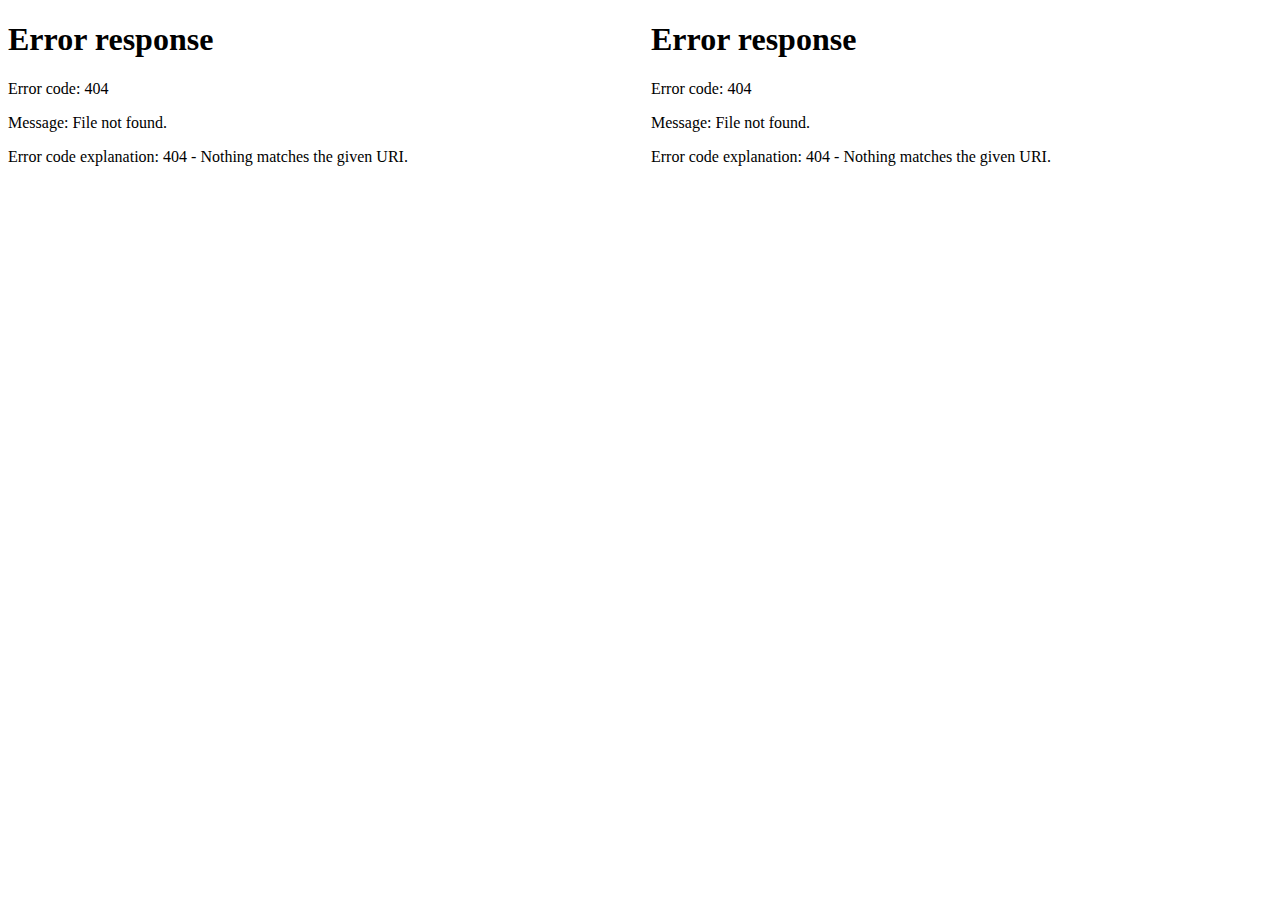
==== index.html @ 5b5a3e12 "Add files via upload" ====
<!DOCTYPE html>
<html>
<head>
    <meta charset="UTF-8">
    <link rel="icon" href="jinseqiongdin/LOGO.png" type="image/x-icon"/>
    
    <title>金色穹顶工作室</title>
</head>
<frameset cols="50%,*">
    <frame src="jinseqiongdin/mokuai1.html" name="leftframe" scrolling="no" noresize="noresize" frameborder="0"/>
    <frame src="jinseqiongdin/mokuai2.html" name="rightframe" scrolling="no" noresize="noresize" frameborder="0"/>
  </frameset>
</html>
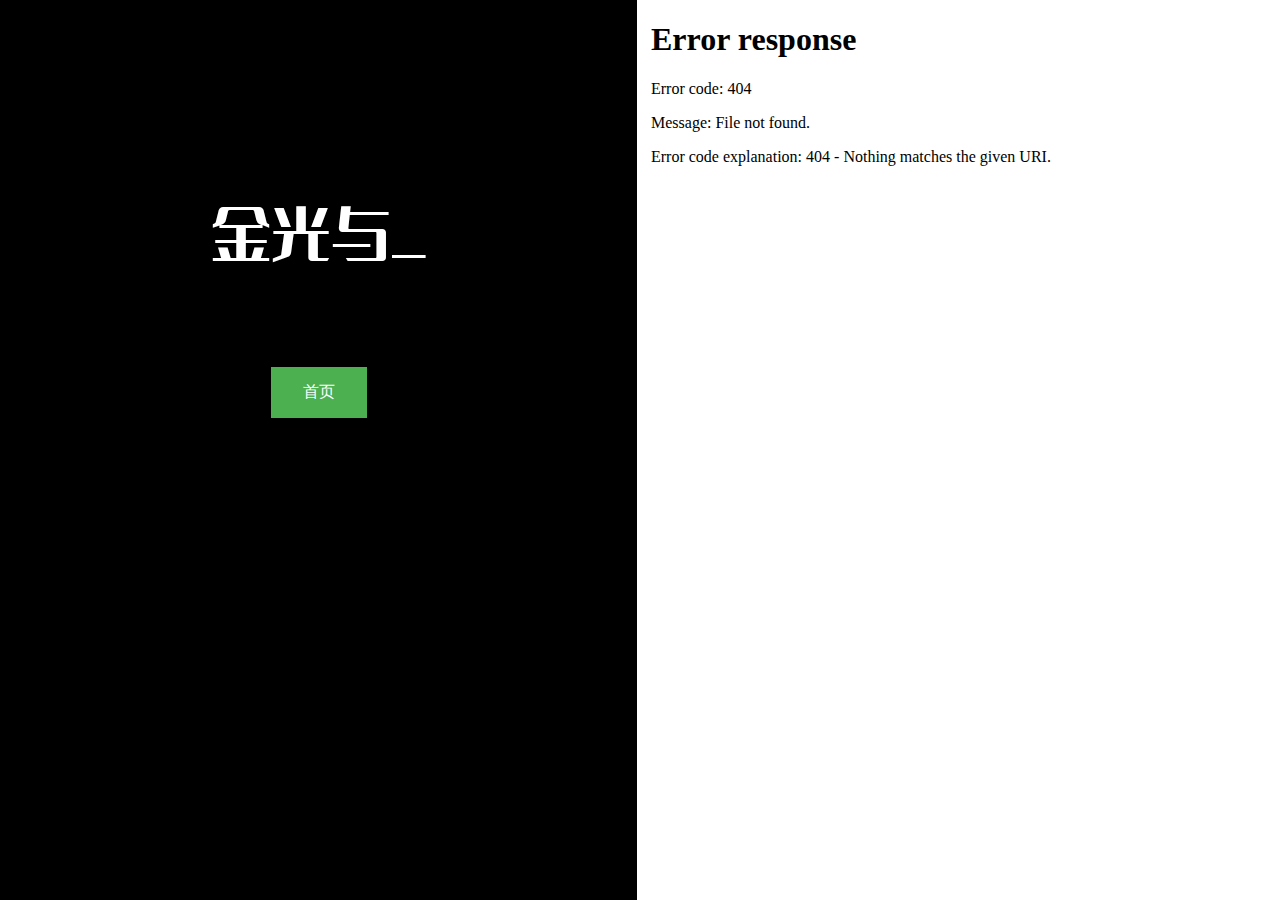
==== commit 917b344f: "Update index.html" ====
--- a/index.html
+++ b/index.html
@@ -2,12 +2,12 @@
 <html>
 <head>
     <meta charset="UTF-8">
-    <link rel="icon" href="jinseqiongdin/LOGO.png" type="image/x-icon"/>
+    <link rel="icon" href="LOGO.png" type="image/x-icon"/>
     
     <title>金色穹顶工作室</title>
 </head>
 <frameset cols="50%,*">
-    <frame src="jinseqiongdin/mokuai1.html" name="leftframe" scrolling="no" noresize="noresize" frameborder="0"/>
-    <frame src="jinseqiongdin/mokuai2.html" name="rightframe" scrolling="no" noresize="noresize" frameborder="0"/>
+    <frame src="mokuai1.html" name="leftframe" scrolling="no" noresize="noresize" frameborder="0"/>
+    <frame src="mokuai2.html" name="rightframe" scrolling="no" noresize="noresize" frameborder="0"/>
   </frameset>
-</html>+</html>
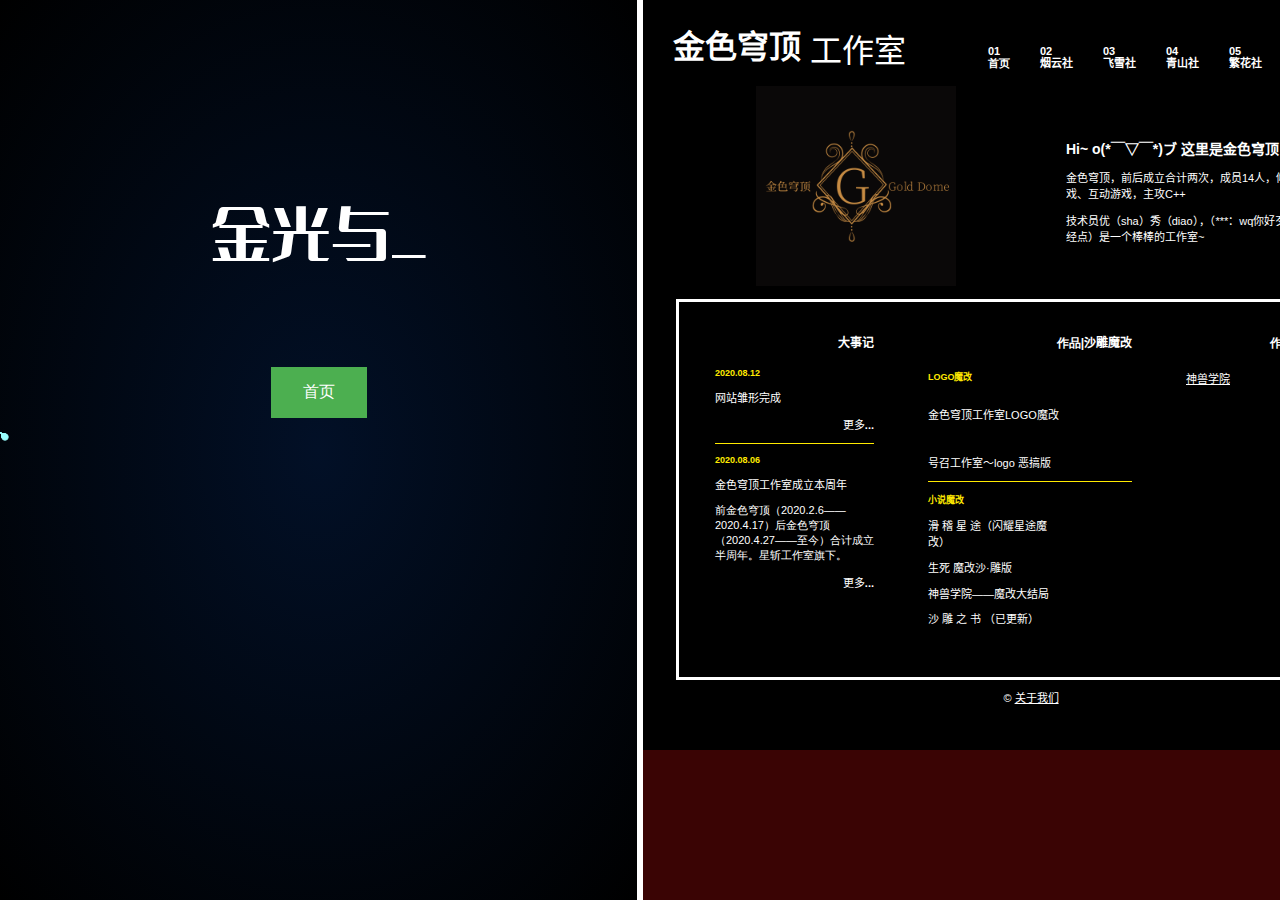
==== commit 2ce36787: "Update index.html" ====
--- a/index.html
+++ b/index.html
@@ -6,8 +6,8 @@
     
     <title>金色穹顶工作室</title>
 </head>
-<frameset cols="50%,*">
-    <frame src="mokuai1.html" name="leftframe" scrolling="no" noresize="noresize" frameborder="0"/>
-    <frame src="mokuai2.html" name="rightframe" scrolling="no" noresize="noresize" frameborder="0"/>
+<frameset cols="50%,50%">
+    <frame src="mokuai1.html" name="leftframe" scrolling="no" noresize="noresize" frameborder="0" />
+    <frame src="mokuai2.html" name="rightframe" scrolling="no" noresize="noresize" frameborder="0" />
   </frameset>
 </html>
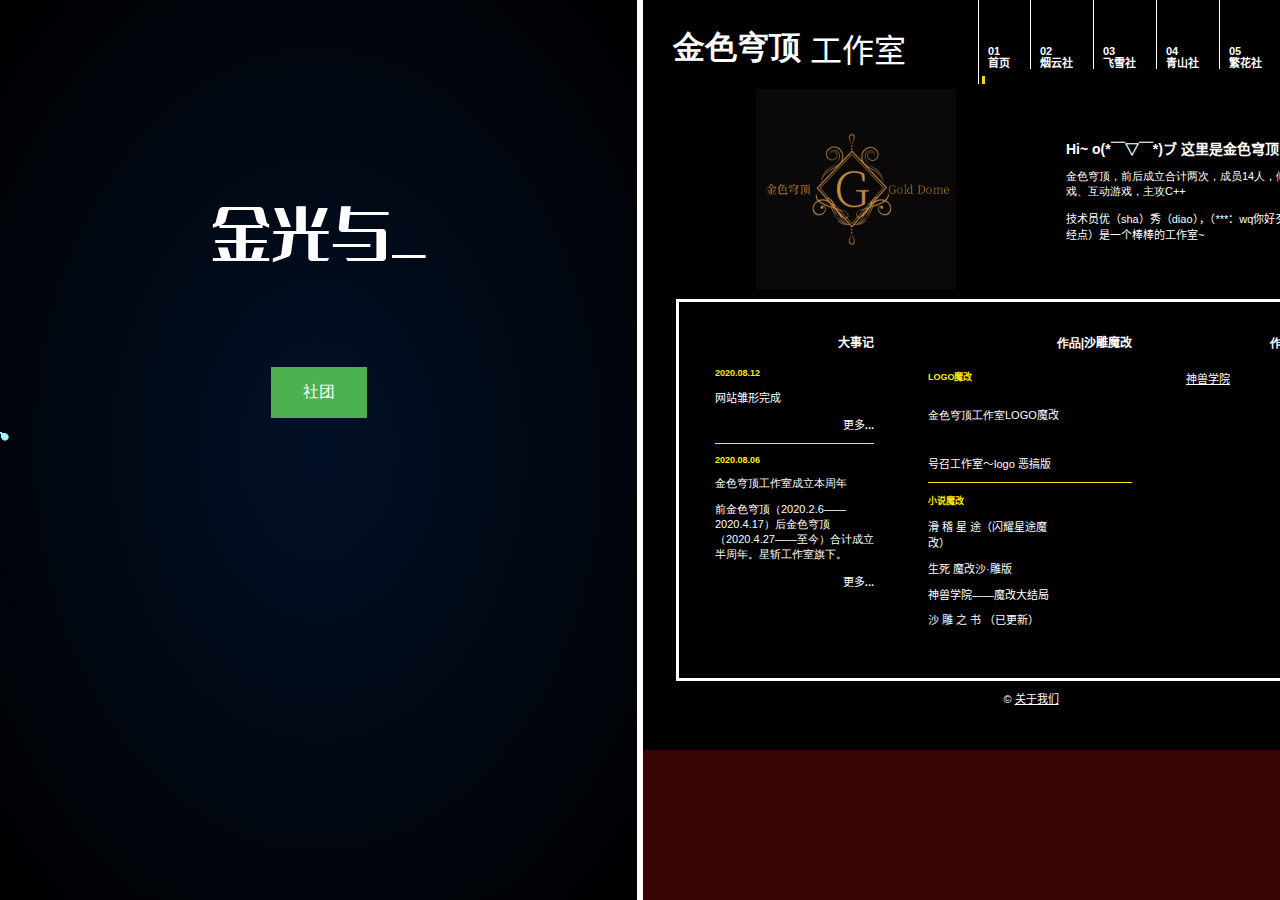
==== commit aa31e037: "Update index.html" ====
--- a/index.html
+++ b/index.html
@@ -3,11 +3,10 @@
 <head>
     <meta charset="UTF-8">
     <link rel="icon" href="LOGO.png" type="image/x-icon"/>
-    
     <title>金色穹顶工作室</title>
 </head>
 <frameset cols="50%,50%">
-    <frame src="mokuai1.html" name="leftframe" scrolling="no" noresize="noresize" frameborder="0" />
-    <frame src="mokuai2.html" name="rightframe" scrolling="no" noresize="noresize" frameborder="0" />
+    <frame src="mokuai1.html" scrolling="no" noresize="noresize" frameborder="0" />
+    <frame src="mokuai2.html" scrolling="no" noresize="noresize" frameborder="0" />
   </frameset>
 </html>
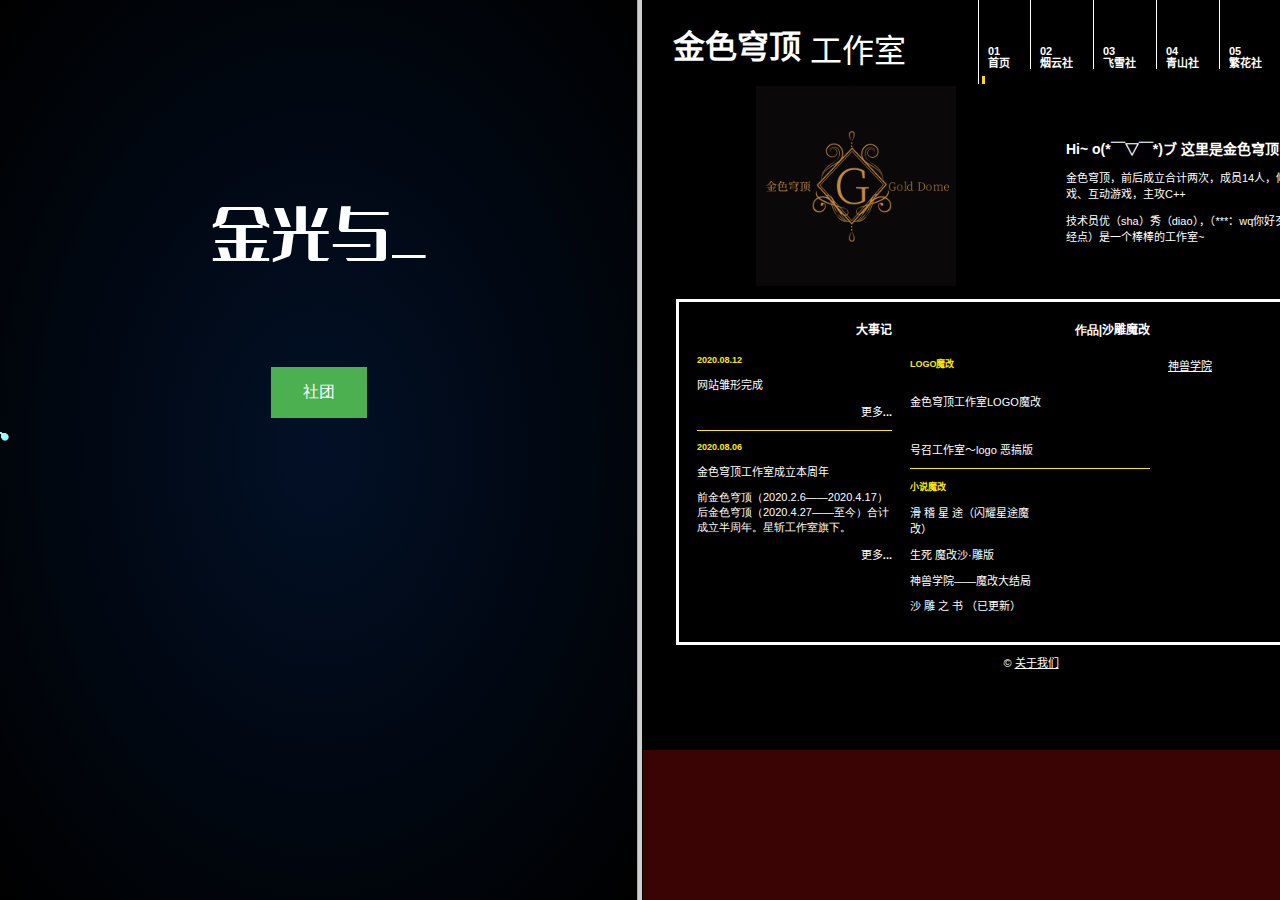
==== commit 6ce7d315: "Update index.html" ====
--- a/index.html
+++ b/index.html
@@ -4,9 +4,12 @@
     <meta charset="UTF-8">
     <link rel="icon" href="LOGO.png" type="image/x-icon"/>
     <title>金色穹顶工作室</title>
+    <style>
+        frame{border-color:black;}
+    </style>
 </head>
 <frameset cols="50%,50%">
-    <frame src="mokuai1.html" scrolling="no" noresize="noresize" frameborder="0" />
-    <frame src="mokuai2.html" scrolling="no" noresize="noresize" frameborder="0" />
+    <frame src="mokuai1.html" scrolling="no" noresize="noresize" frameborder="1" />
+    <frame src="mokuai2.html" scrolling="no" noresize="noresize" frameborder="1" />
   </frameset>
 </html>
